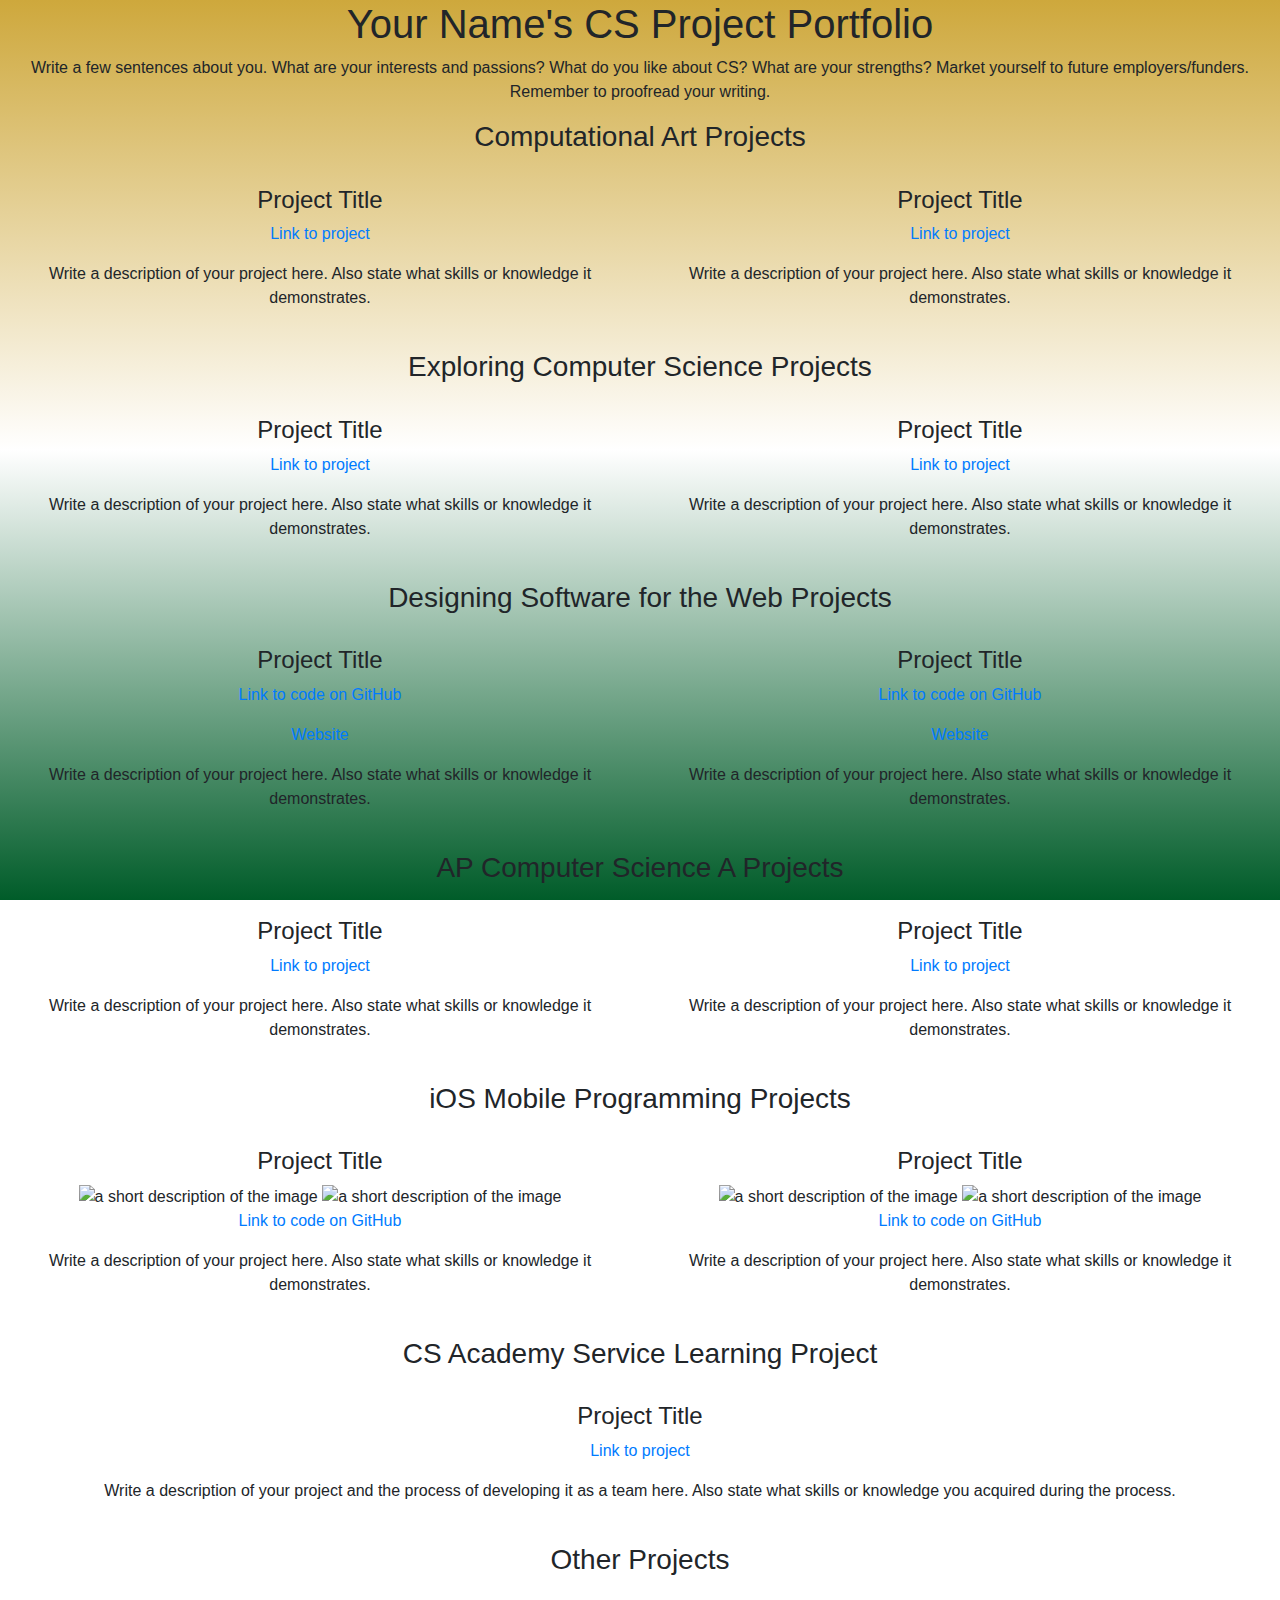
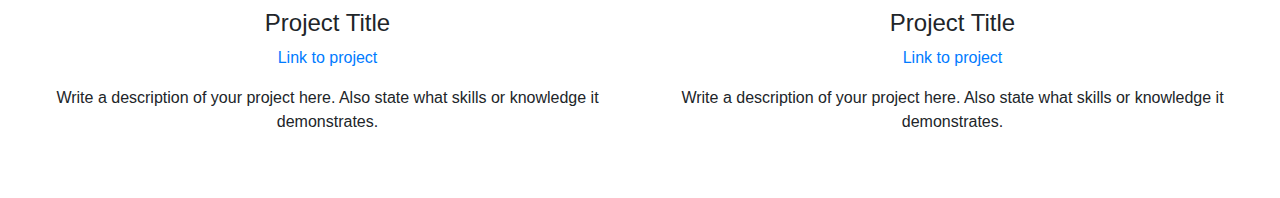
==== index.html @ 3b45d607 "Initial commit" ====
<!DOCTYPE html>
<html>

<head>
  <meta charset="utf-8">
  <meta name="viewport" content="width=device-width">
  <title>Project Portfolio</title>
  <!-- Latest compiled and minified CSS -->
  <link rel="stylesheet" href="https://cdn.jsdelivr.net/npm/bootstrap@4.6.1/dist/css/bootstrap.min.css">
  
  <!-- jQuery library -->
  <script src="https://cdn.jsdelivr.net/npm/jquery@3.6.0/dist/jquery.slim.min.js"></script>
  
  <!-- Popper JS -->
  <script src="https://cdn.jsdelivr.net/npm/popper.js@1.16.1/dist/umd/popper.min.js"></script>
  
  <!-- Latest compiled JavaScript -->
  <script src="https://cdn.jsdelivr.net/npm/bootstrap@4.6.1/dist/js/bootstrap.bundle.min.js"></script>
  <link href="style.css" rel="stylesheet" type="text/css" />
</head>

<body>
  <div class="container-fluid bg-3 text-center">    
    <h1>Your Name's CS Project Portfolio</h1>      
    <p>Write a few sentences about you.  What are your interests and passions?  What do you like about CS?  What are your strengths?  Market yourself to future employers/funders.  Remember to proofread your writing.</p>
    
    <!-- Use comments like these to remove any courses that you have not yet taken.  Make sure to delete any projects you aren't putting in. -->
  
    <h3>Computational Art Projects</h3><br>
    <div class="row">
      <div class="col-sm">
        <h4>Project Title</h4>
        <p><a href="replit.com">Link to project</a></p>
        <p>Write a description of your project here.  Also state what skills or knowledge it demonstrates.</p>
      </div>
      <div class="col-sm">
        <h4>Project Title</h4>
        <p><a href="replit.com">Link to project</a></p>
        <p>Write a description of your project here.  Also state what skills or knowledge it demonstrates.</p>
      </div>
    </div>
  </div><br>
  
  <div class="container-fluid bg-3 text-center">    
    <h3>Exploring Computer Science Projects</h3><br>
    <div class="row">
      <div class="col-sm">
        <h4>Project Title</h4>
        <p><a href="replit.com">Link to project</a></p>
        <p>Write a description of your project here.  Also state what skills or knowledge it demonstrates.</p>
      </div>
      <div class="col-sm">
        <h4>Project Title</h4>
        <p><a href="replit.com">Link to project</a></p>
        <p>Write a description of your project here.  Also state what skills or knowledge it demonstrates.</p>
      </div>
    </div>
  </div><br>

  <div class="container-fluid bg-3 text-center">    
    <h3>Designing Software for the Web Projects</h3><br>
    <div class="row">
      <div class="col-sm">
        <h4>Project Title</h4>
        <p><a href="replit.com">Link to code on GitHub</a></p>
        <p><a href="replit.com">Website</a></p>
        <p>Write a description of your project here.  Also state what skills or knowledge it demonstrates.</p>
      </div>
      <div class="col-sm">
        <h4>Project Title</h4>
        <p><a href="replit.com">Link to code on GitHub</a></p>
        <p><a href="replit.com">Website</a></p>
        <p>Write a description of your project here.  Also state what skills or knowledge it demonstrates.</p>
      </div>
    </div>
  </div><br>

  <div class="container-fluid bg-3 text-center">    
    <h3>AP Computer Science A Projects</h3><br>
    <div class="row">
      <div class="col-sm">
        <h4>Project Title</h4>
        <p><a href="replit.com">Link to project</a></p>
        <p>Write a description of your project here.  Also state what skills or knowledge it demonstrates.</p>
      </div>
      <div class="col-sm">
        <h4>Project Title</h4>
        <p><a href="replit.com">Link to project</a></p>
        <p>Write a description of your project here.  Also state what skills or knowledge it demonstrates.</p>
      </div>
    </div>
  </div><br>

  <div class="container-fluid bg-3 text-center">    
    <h3>iOS Mobile Programming Projects</h3><br>
    <div class="row">
      <div class="col-sm">
        <h4>Project Title</h4>
        <img alt="a short description of the image" src="screenshot1.jpg">
        <img alt="a short description of the image" src="screenshot2.jpg">
        <p><a href="replit.com">Link to code on GitHub</a></p>
        <p>Write a description of your project here.  Also state what skills or knowledge it demonstrates.</p>
      </div>
      <div class="col-sm">
        <h4>Project Title</h4>
        <img alt="a short description of the image" src="screenshot1.jpg">
        <img alt="a short description of the image" src="screenshot2.jpg">
        <p><a href="replit.com">Link to code on GitHub</a></p>
        <p>Write a description of your project here.  Also state what skills or knowledge it demonstrates.</p>
      </div>
    </div>
  </div><br>

  <div class="container-fluid bg-3 text-center">    
    <h3>CS Academy Service Learning Project</h3><br>
    <div class="row">
      <div class="col-sm">
        <h4>Project Title</h4>
        <p><a href="replit.com">Link to project</a></p>
        <p>Write a description of your project and the process of developing it as a team here.  Also state what skills or knowledge you acquired during the process.</p>
      </div>
    </div><br>
  
  <div class="container-fluid bg-3 text-center">    
    <h3>Other Projects</h3><br>
    <div class="row">
      <div class="col-sm">
        <h4>Project Title</h4>
        <p><a href="replit.com">Link to project</a></p>
        <p>Write a description of your project here.  Also state what skills or knowledge it demonstrates.</p>
      </div>
      <div class="col-sm">
        <h4>Project Title</h4>
        <p><a href="replit.com">Link to project</a></p>
        <p>Write a description of your project here.  Also state what skills or knowledge it demonstrates.</p>
      </div>
    </div>
  </div>
  
  <br><br>
  <!-- Leave this section commented until you are a senior and have talked with your CS teacher and parents.
  <footer class="container-fluid text-center p-2">
    <h2>Contact Me</h2>
    <address>
      <p>Email: <a href="mailto:youremail@example.com">youremail@example.com</a></p>
      <p>LinkedIn: <a href="yourLinkedInProfileLink">Your Name as it appears on LinkedIn</a></p>--><!-- You can alternatively add a LinkedIn profile badge by following the steps here: https://www.thebalancesmb.com/how-to-create-a-linkedin-badge-for-your-profile-1794575 -->
  <!--
      <p>GitHub: <a href="yourGitHubProfileLink">Your Name as it appears on GitHub</a></p>
    </address>
  </footer>
-->
  <script src="script.js"></script>
</body>

</html>
---- style.css ----
html {
  height: 100%;
  width: 100%;
}

body {
    background: linear-gradient(to top, #005c29, white, #cea83c);
    background-attachment: fixed;
}

.screenshots{
  max-width:100%;
  max-height: 300px;
  display: block;
  margin: auto;
  padding: 10px;
}

#logo {
  display: block;
  margin: auto;
  width: 15%;
}

.olive_bg {
  background-color: #3F4727;/*official olive color for SBHS*/
}

.gold_bg {
  background-color: #EBA900;
}

p, h1, h2 {
  text-align: center;
}
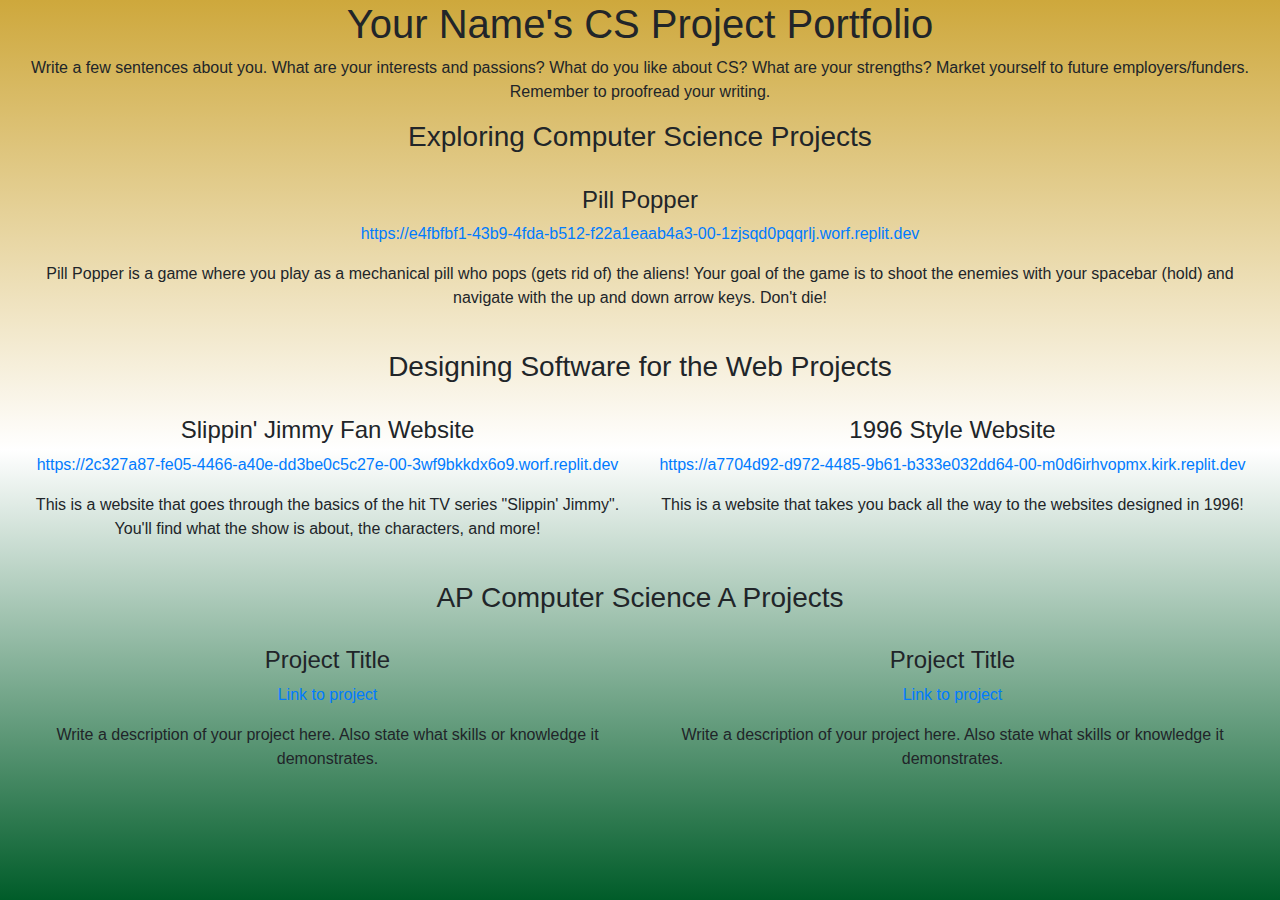
==== commit b32e6f41: "Update index.html" ====
--- a/index.html
+++ b/index.html
@@ -26,7 +26,7 @@
     
     <!-- Use comments like these to remove any courses that you have not yet taken.  Make sure to delete any projects you aren't putting in. -->
   
-    <h3>Computational Art Projects</h3><br>
+<!--     <h3>Computational Art Projects</h3><br>
     <div class="row">
       <div class="col-sm">
         <h4>Project Title</h4>
@@ -39,21 +39,21 @@
         <p>Write a description of your project here.  Also state what skills or knowledge it demonstrates.</p>
       </div>
     </div>
-  </div><br>
+  </div><br> -->
   
   <div class="container-fluid bg-3 text-center">    
     <h3>Exploring Computer Science Projects</h3><br>
     <div class="row">
       <div class="col-sm">
+        <h4>Pill Popper</h4>
+        <p><a href="replit.com">https://e4fbfbf1-43b9-4fda-b512-f22a1eaab4a3-00-1zjsqd0pqqrlj.worf.replit.dev</a></p>
+        <p>Pill Popper is a game where you play as a mechanical pill who pops (gets rid of) the aliens! Your goal of the game is to shoot the enemies with your spacebar (hold) and navigate with the up and down arrow keys. Don't die!</p>
+      </div>
+<!--       <div class="col-sm">
         <h4>Project Title</h4>
         <p><a href="replit.com">Link to project</a></p>
         <p>Write a description of your project here.  Also state what skills or knowledge it demonstrates.</p>
-      </div>
-      <div class="col-sm">
-        <h4>Project Title</h4>
-        <p><a href="replit.com">Link to project</a></p>
-        <p>Write a description of your project here.  Also state what skills or knowledge it demonstrates.</p>
-      </div>
+      </div> -->
     </div>
   </div><br>
 
@@ -61,16 +61,16 @@
     <h3>Designing Software for the Web Projects</h3><br>
     <div class="row">
       <div class="col-sm">
-        <h4>Project Title</h4>
-        <p><a href="replit.com">Link to code on GitHub</a></p>
-        <p><a href="replit.com">Website</a></p>
-        <p>Write a description of your project here.  Also state what skills or knowledge it demonstrates.</p>
+        <h4>Slippin' Jimmy Fan Website</h4>
+<!--         <p><a href="replit.com">Link to code on GitHub</a></p> -->
+        <p><a href="replit.com">https://2c327a87-fe05-4466-a40e-dd3be0c5c27e-00-3wf9bkkdx6o9.worf.replit.dev</a></p>
+        <p>This is a website that goes through the basics of the hit TV series "Slippin' Jimmy". You'll find what the show is about, the characters, and more!</p>
       </div>
       <div class="col-sm">
-        <h4>Project Title</h4>
-        <p><a href="replit.com">Link to code on GitHub</a></p>
-        <p><a href="replit.com">Website</a></p>
-        <p>Write a description of your project here.  Also state what skills or knowledge it demonstrates.</p>
+        <h4>1996 Style Website</h4>
+<!--         <p><a href="replit.com">Link to code on GitHub</a></p> -->
+        <p><a href="replit.com">https://a7704d92-d972-4485-9b61-b333e032dd64-00-m0d6irhvopmx.kirk.replit.dev</a></p>
+        <p>This is a website that takes you back all the way to the websites designed in 1996!</p>
       </div>
     </div>
   </div><br>
@@ -91,7 +91,7 @@
     </div>
   </div><br>
 
-  <div class="container-fluid bg-3 text-center">    
+<!--   <div class="container-fluid bg-3 text-center">    
     <h3>iOS Mobile Programming Projects</h3><br>
     <div class="row">
       <div class="col-sm">
@@ -135,7 +135,7 @@
         <p>Write a description of your project here.  Also state what skills or knowledge it demonstrates.</p>
       </div>
     </div>
-  </div>
+  </div> -->
   
   <br><br>
   <!-- Leave this section commented until you are a senior and have talked with your CS teacher and parents.
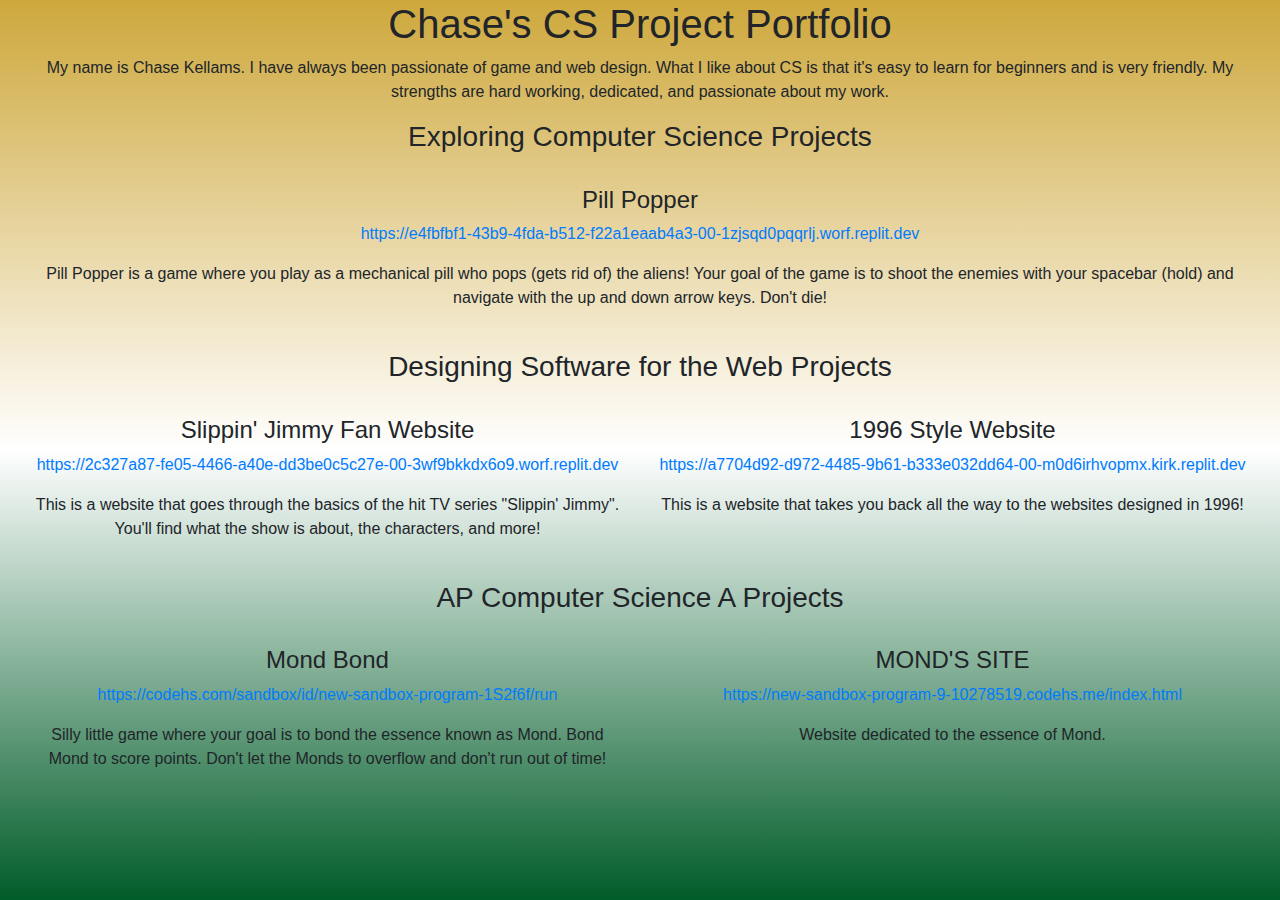
==== commit b72fcf54: "Update index.html" ====
--- a/index.html
+++ b/index.html
@@ -21,8 +21,8 @@
 
 <body>
   <div class="container-fluid bg-3 text-center">    
-    <h1>Your Name's CS Project Portfolio</h1>      
-    <p>Write a few sentences about you.  What are your interests and passions?  What do you like about CS?  What are your strengths?  Market yourself to future employers/funders.  Remember to proofread your writing.</p>
+    <h1>Chase's CS Project Portfolio</h1>      
+    <p>My name is Chase Kellams. I have always been passionate of game and web design. What I like about CS is that it's easy to learn for beginners and is very friendly. My strengths are hard working, dedicated, and passionate about my work.</p>
     
     <!-- Use comments like these to remove any courses that you have not yet taken.  Make sure to delete any projects you aren't putting in. -->
   
@@ -79,14 +79,14 @@
     <h3>AP Computer Science A Projects</h3><br>
     <div class="row">
       <div class="col-sm">
-        <h4>Project Title</h4>
-        <p><a href="replit.com">Link to project</a></p>
-        <p>Write a description of your project here.  Also state what skills or knowledge it demonstrates.</p>
+        <h4>Mond Bond</h4>
+        <p><a href="replit.com">https://codehs.com/sandbox/id/new-sandbox-program-1S2f6f/run</a></p>
+        <p>Silly little game where your goal is to bond the essence known as Mond. Bond Mond to score points. Don't let the Monds to overflow and don't run out of time!</p>
       </div>
       <div class="col-sm">
-        <h4>Project Title</h4>
-        <p><a href="replit.com">Link to project</a></p>
-        <p>Write a description of your project here.  Also state what skills or knowledge it demonstrates.</p>
+        <h4>MOND'S SITE</h4>
+        <p><a href="replit.com">https://new-sandbox-program-9-10278519.codehs.me/index.html</a></p>
+        <p>Website dedicated to the essence of Mond.</p>
       </div>
     </div>
   </div><br>
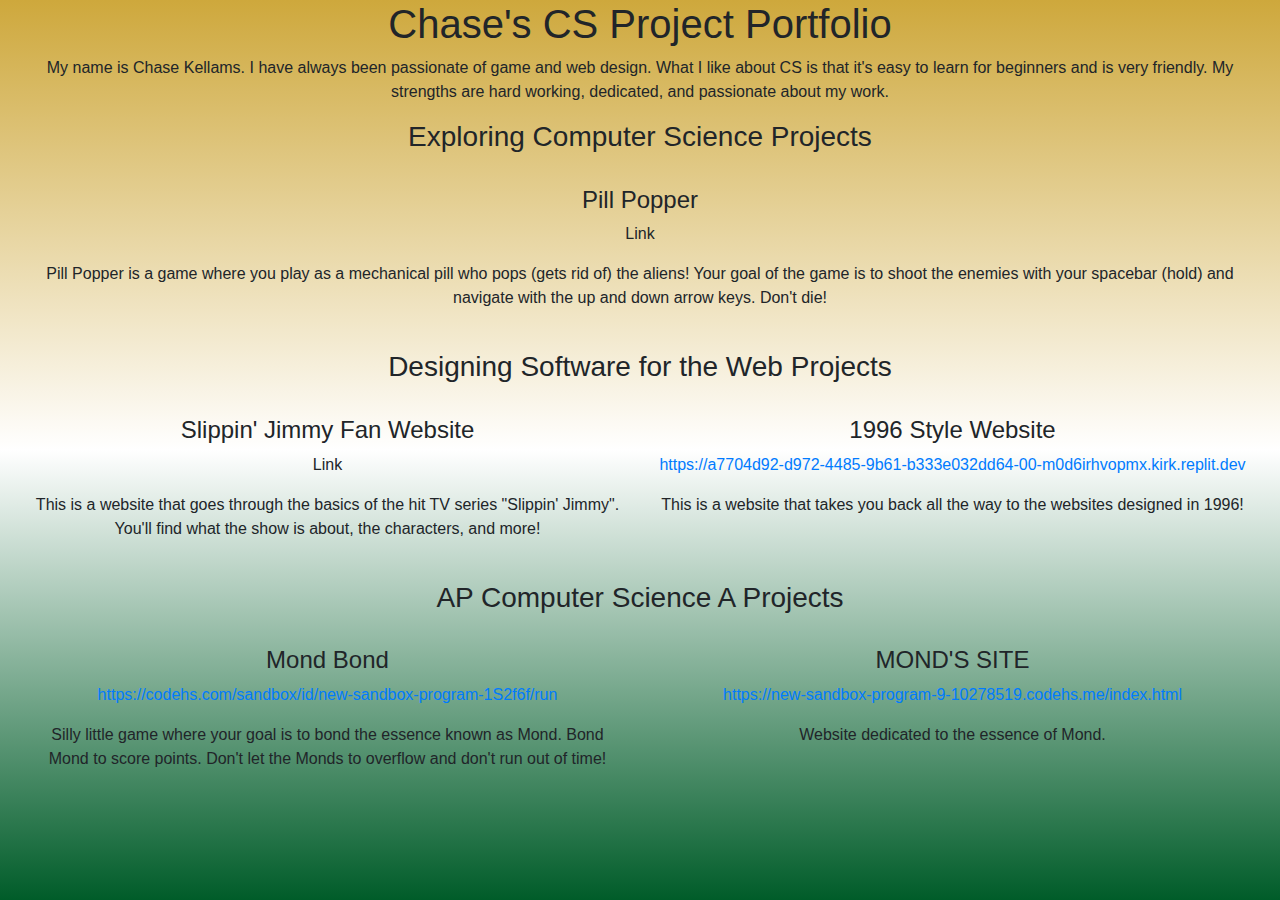
==== commit 5a1fdad8: "Update index.html" ====
--- a/index.html
+++ b/index.html
@@ -46,7 +46,7 @@
     <div class="row">
       <div class="col-sm">
         <h4>Pill Popper</h4>
-        <p><a href="replit.com">https://e4fbfbf1-43b9-4fda-b512-f22a1eaab4a3-00-1zjsqd0pqqrlj.worf.replit.dev</a></p>
+        <p><a href="https://e4fbfbf1-43b9-4fda-b512-f22a1eaab4a3-00-1zjsqd0pqqrlj.worf.replit.dev"></a>Link</p>
         <p>Pill Popper is a game where you play as a mechanical pill who pops (gets rid of) the aliens! Your goal of the game is to shoot the enemies with your spacebar (hold) and navigate with the up and down arrow keys. Don't die!</p>
       </div>
 <!--       <div class="col-sm">
@@ -63,7 +63,7 @@
       <div class="col-sm">
         <h4>Slippin' Jimmy Fan Website</h4>
 <!--         <p><a href="replit.com">Link to code on GitHub</a></p> -->
-        <p><a href="replit.com">https://2c327a87-fe05-4466-a40e-dd3be0c5c27e-00-3wf9bkkdx6o9.worf.replit.dev</a></p>
+        <p><a href="https://2c327a87-fe05-4466-a40e-dd3be0c5c27e-00-3wf9bkkdx6o9.worf.replit.dev"></a>Link</p>
         <p>This is a website that goes through the basics of the hit TV series "Slippin' Jimmy". You'll find what the show is about, the characters, and more!</p>
       </div>
       <div class="col-sm">
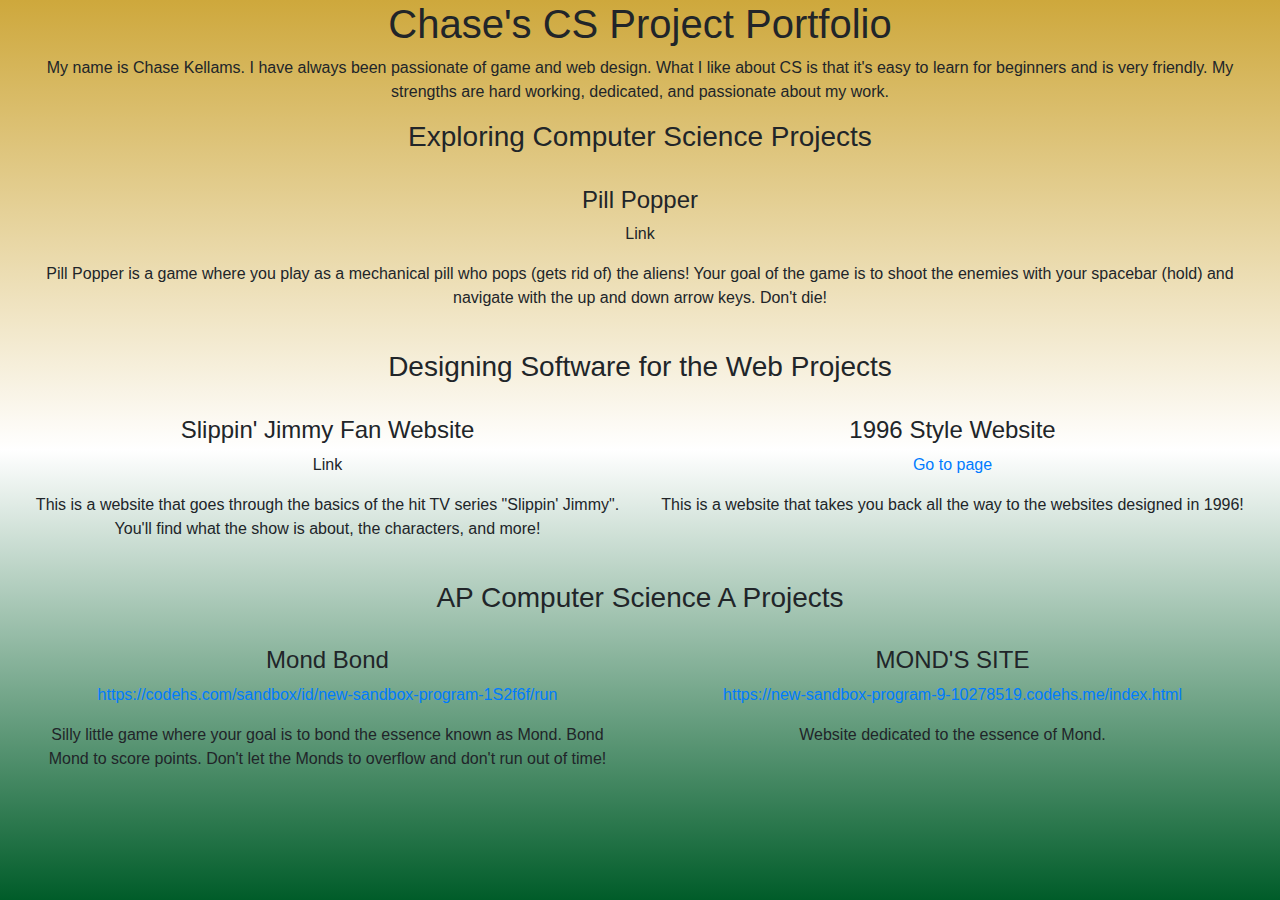
==== commit c3107831: "Update index.html" ====
--- a/index.html
+++ b/index.html
@@ -69,7 +69,7 @@
       <div class="col-sm">
         <h4>1996 Style Website</h4>
 <!--         <p><a href="replit.com">Link to code on GitHub</a></p> -->
-        <p><a href="replit.com">https://a7704d92-d972-4485-9b61-b333e032dd64-00-m0d6irhvopmx.kirk.replit.dev</a></p>
+        <p><a href="1996-style-page/index.html">Go to page</a></p>
         <p>This is a website that takes you back all the way to the websites designed in 1996!</p>
       </div>
     </div>
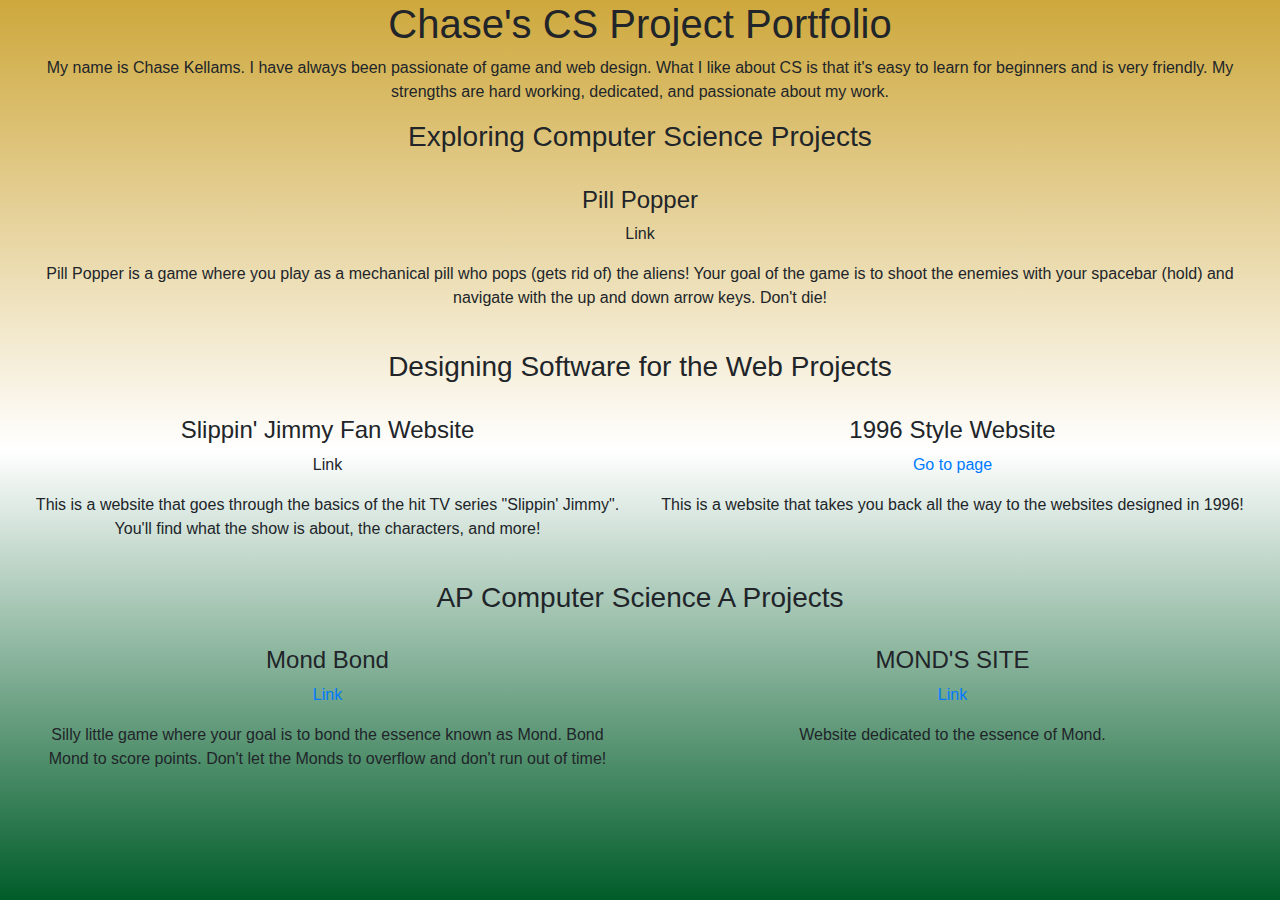
==== commit f54a4ab5: "Update index.html" ====
--- a/index.html
+++ b/index.html
@@ -80,12 +80,12 @@
     <div class="row">
       <div class="col-sm">
         <h4>Mond Bond</h4>
-        <p><a href="replit.com">https://codehs.com/sandbox/id/new-sandbox-program-1S2f6f/run</a></p>
+        <p><a href="https://codehs.com/sandbox/id/new-sandbox-program-1S2f6f/run">Link</a></p>
         <p>Silly little game where your goal is to bond the essence known as Mond. Bond Mond to score points. Don't let the Monds to overflow and don't run out of time!</p>
       </div>
       <div class="col-sm">
         <h4>MOND'S SITE</h4>
-        <p><a href="replit.com">https://new-sandbox-program-9-10278519.codehs.me/index.html</a></p>
+        <p><a href="https://codehs.com/sandbox/id/new-sandbox-program-TqPY15?collaborate=-NzAPagSmrWY5L4lu4LG">Link</a></p>
         <p>Website dedicated to the essence of Mond.</p>
       </div>
     </div>
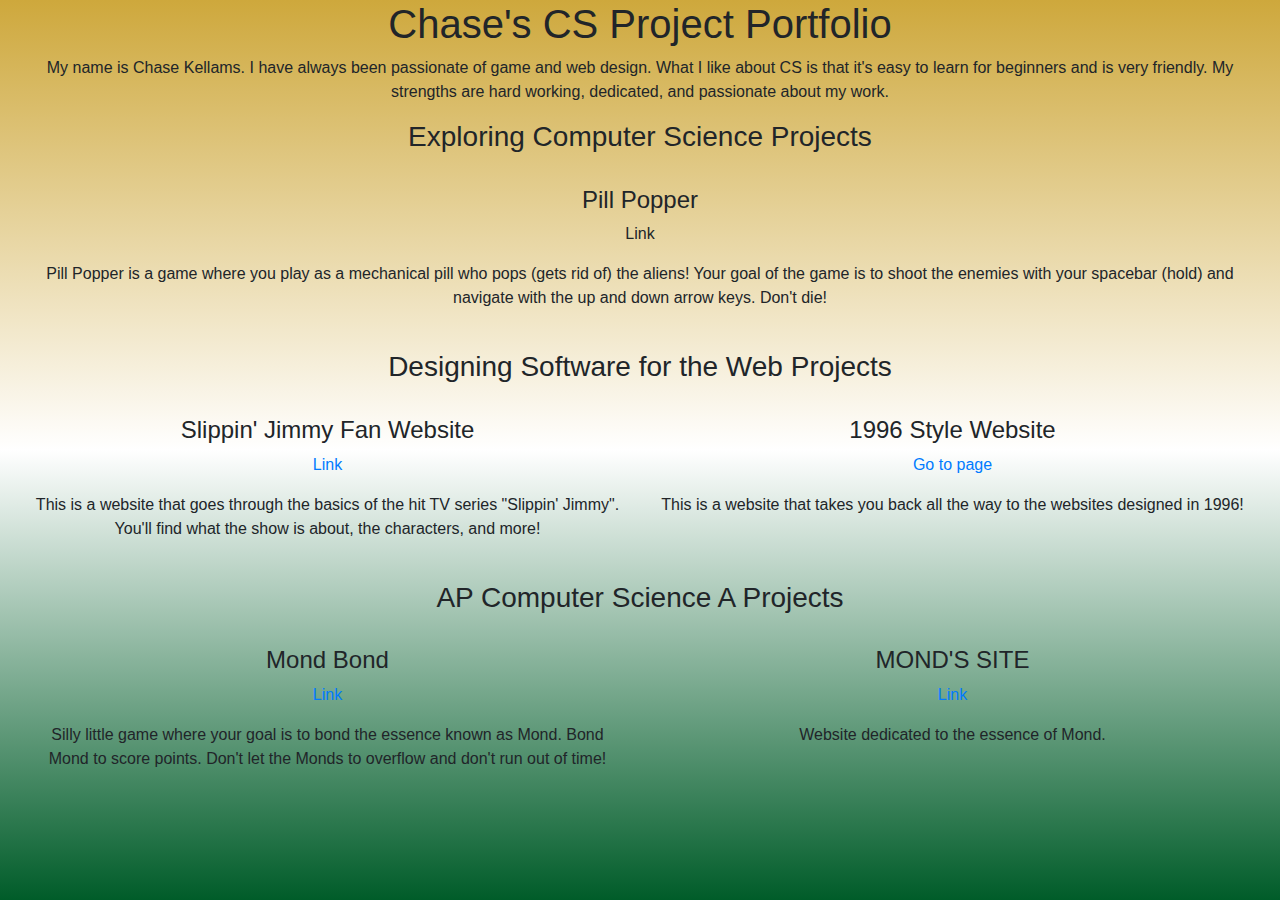
==== commit c7d2a861: "Update index.html" ====
--- a/index.html
+++ b/index.html
@@ -63,7 +63,7 @@
       <div class="col-sm">
         <h4>Slippin' Jimmy Fan Website</h4>
 <!--         <p><a href="replit.com">Link to code on GitHub</a></p> -->
-        <p><a href="https://2c327a87-fe05-4466-a40e-dd3be0c5c27e-00-3wf9bkkdx6o9.worf.replit.dev"></a>Link</p>
+        <p><a href="slippinjimmy/index.html">Link</a></p>
         <p>This is a website that goes through the basics of the hit TV series "Slippin' Jimmy". You'll find what the show is about, the characters, and more!</p>
       </div>
       <div class="col-sm">
